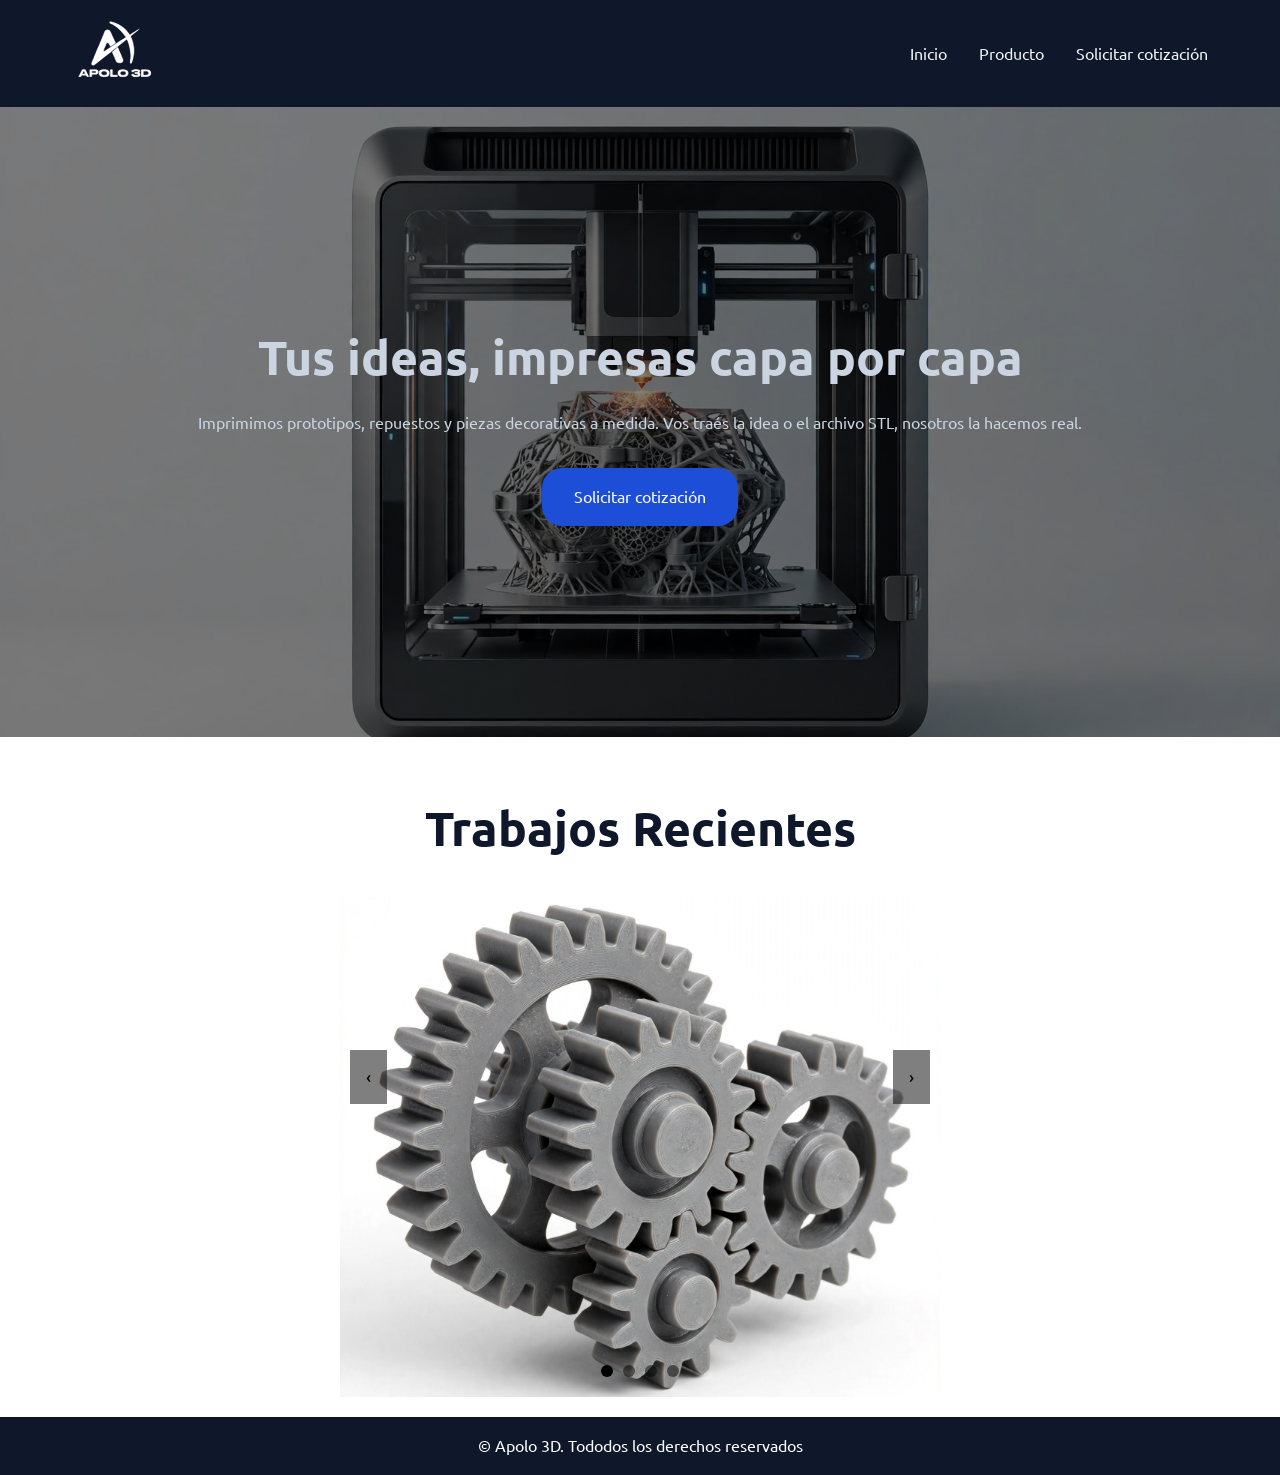
==== Trabajo-Integrador-Web1/INTEGRADOR/index.html @ 00d3813f "Modificaciones en la cabezera y en la pagina inicio" ====
<!DOCTYPE html>
<html lang="en">

<head>
    <meta charset="UTF-8">
    <meta name="viewport" content="width=device-width, initial-scale=1.0">
    <title>Inicio | Apolo 3D</title>
    <link rel="stylesheet" href="css/style.css">
</head>

<body>
    <header>
        <nav>
            <div class="logo" href="index.html"><img src="Imagenes/logo-apolo.png" alt="Apolo 3D, ir al inicio"></div>
            <ul class="nav-links">
                <li><a href="index.html">Inicio</a></li>
                <li><a href="productos.html">Producto</a></li>
                <li><a href="cotizacion.html">Solicitar cotización</a></li>
            </ul>
        </nav>
    </header>
    <main>
        <section id="hero">
            <h1>Tus ideas, impresas capa por capa</h1>
            <p>Imprimimos prototipos, repuestos y piezas decorativas a medida. Vos traés la idea o el archivo STL,
                nosotros la hacemos real.</p>
            <a href="cotizacion.html" class="button">Solicitar cotización</a>
        </section>

        <section>
            <div class="carousel-container">
                <h3>Trabajos Recientes</h3>
                <div class="carousel" id="carousel">
                    <div class="carousel-items">
                            <img src="Imagenes/producto1.jpg" alt="imagen carousel">
                    </div>
                    <div class="carousel-items">
                            <img src="Imagenes/producto2.jpg" alt="imagen carousel">
                    </div>
                    <div class="carousel-items">
                            <img src="Imagenes/producto3.jpg" alt="imagen carousel">
                    </div>
                    <div class="carousel-items">
                            <img src="Imagenes/producto4.jpg" alt="imagen carousel">
                    </div>
                </div>
                <button class="carousel-button carousel-button-back" id="backbtn">&#8249;</button>
                <button class="carousel-button carousel-button-next" id="nextbtn">&#8250;</button>
                <div class="content-indicator" id="indicator"></div>
            </div>
            <script src="js/script.js"></script>
        </section>
    </main>
    <footer>
        <p>&copy; Apolo 3D. Tododos los derechos reservados</p>
    </footer>
</body>

</html>
---- Trabajo-Integrador-Web1/INTEGRADOR/css/style.css ----
@import url('https://fonts.googleapis.com/css2?family=Ubuntu:ital,wght@0,300;0,400;0,500;0,700;1,300;1,400;1,500;1,700&display=swap');

:root {
  --fondo: #f1f5f9;
  --tinta: #0f172a;
  --azul: #2563eb;
  --azul-oscuro: #1d4ed8;
  --tarjeta: #e2e8f0;
  --linea: #cbd5e1;
  --texto-suave: #334155;
  --fuente: 'Ubuntu', sans-serif;
}

* {
  margin: 0;
  padding: 0;
  box-sizing: border-box;
  font-family: var(--fuente);
}

body {
  line-height: 1.6;
}
/*Cabezera*/
header {
  box-shadow: 0 2px 5px var(--linea);
  background-color: var(--tinta);
}

nav {
  display: flex;
  justify-content: space-between;
  align-items: center;
  padding: 1rem 2rem;
  max-width: 1200px;
  margin: 0 auto;
  background-color: #0f172a;
}

.logo img{
  height: 68px;
  width: auto;
}

.nav-links {
  display: flex;
  list-style: none;
  gap: 2rem;
}

.nav-links a {
  text-decoration: none;
  color: var(--fondo);
}

#hero {
  padding-top: 2rem;
  min-height: 70vh;
  background: linear-gradient(rgba(0, 0, 0, 0.5), rgba(0, 0, 0, 0.5)), url('portada.jpg');
  background-size: cover;
  background-position: center;
  display: flex;
  flex-direction: column;
  justify-content: center;
  align-items: center;
  text-align: center;
  color: var(--linea);
  padding: 0 1rem;
}
/*Portada*/
#hero h1 {
  font-size: 3rem;
  margin-bottom: 1rem;
}
.button {
  background-color: #1d4ed8;
  color: white;
  border: none;
  padding: 1rem 2rem;
  border-radius: 20px;
  cursor: pointer;
  margin-top: 2rem;
  text-decoration: none;
}
.button:hover {
  background-color: #1d74d8;
}

/*carousel*/
.carousel-container{
  position: relative;
  max-width: 600px;
  margin: 20px  auto;
  overflow: hidden;
}
.carousel-container h3{
  text-align: center;
  font-size: 3rem;
  color: var(--tinta);
  padding: 2rem;
}
.carousel{
  display: flex;
  transition: transform .5s ease-in-out;
}
.carousel-items{
  min-width: 100%;
  position: relative;
}
.carousel-items img{
  width: 100%;
  height: 500px;
  object-fit: cover;
  display: block;
}
.carousel-button{
  position: absolute;
  top: 50%;
  transform: translateY(-50%);
  background: rgba(0, 0, 0, 0.5);
  color: #000;
  padding: 16px;
  border: none;
  cursor: pointer;
  font-size: 18px;
  transition: background .3s;
  z-index: 10;
}
.carousel-button:hover{
  background: rgba(0, 0, 0, 0.8);
}
.carousel-button-back{
  left: 10px;
}
.carousel-button-next{
  right: 10px;
}
.content-indicator{
  position: absolute;
  bottom: 20px;
  left: 50%;
  transform: translateX(-50%);
  display: flex;
  gap: 10px;
}
.indicator{
  width: 12px;
  height: 12px;
  border-radius: 50%;
  background-color: rgb(0,0,0,0.5);
  cursor: pointer;
  transition: background .3s;

}
.indicator.active,
.indicator:active{
  background-color: rgb(0, 0, 0);
}
/*footer*/
footer{
  background-color: var(--tinta);
  color: white;
  text-align: center;
  padding: 1rem;
}
/*Para celulares*/
@media screen and (max-width: 500px) {
  nav{
    flex-direction: column;
    padding: 1rem;
  }
  .nav-links{
    flex-direction: column;
    text-align: center;
    margin-top: 1rem;
    gap: 1rem;
  }
  
}

/*cotizacion*/
.portada{
  padding-top: 1rem;
  min-height: 20vh;
  background: linear-gradient(rgba(0, 0, 0, 0.5), rgba(0, 0, 0, 0.5)), url("contacto.jpg");
  background-size: cover;
  background-position: center;
  display: flex;
  flex-direction: column;
  justify-content: center;
  align-items: center;
  text-align: center;
  color: var(--linea);
  padding: 0 1rem;
}
.portada h1{
  font-size: 50px;
  padding: 1rem;
}

.contacto {
  display: flex;
  align-items: flex-start;
  gap: 2rem;
}

.formulario-section {
  padding: 10rem 2rem;
  text-align: center;
  background-color: #1d4ed8;
}
.formulario{
  max-width: 600px;
  margin: 2rem auto;
  display: grid;
  gap: 1rem;
}


.campo {
  margin-bottom: 1.25rem;
}

.campo label {
  display: block;
  margin-bottom: 0.35rem;
  font-weight: 700;
}

.campo input,
.campo textarea {
  width: 100%;
  padding: 0.65rem 0.8rem;
  border: 2px solid #ddd;
  border-radius: 5px;
  background: #fffdf9;
  color: var(--color-texto);
  font-family: var(--fuente-texto);
  font-size: 1rem;
}

.campo input:focus,
.campo textarea:focus {
  outline: none;
  border-color: var(--color-acento);
}

.campo--invalido input,
.campo--invalido textarea {
  border-color: var(--color-error);
}

.campo__error {
  min-height: 1.2rem;
  margin: 0.3rem 0 0;
  color: var(--color-error);
  font-size: 0.9rem;
  font-weight: 600;
}

.resumen {
  flex: 1;
  padding: 1.5rem;
  background: #eef6ee;
  border: 2px solid var(--color-exito);
  border-radius: var(--radio);
}

.resumen[hidden] {
  display: none;
}

.resumen__titulo {
  margin: 0 0 0.75rem;
  color: var(--color-exito);
}

.resumen__lista {
  margin: 0;
  padding: 0;
  list-style: none;
}

.resumen__item {
  padding: 0.4rem 0;
  border-bottom: 1px solid #c9dfcc;
  overflow-wrap: anywhere;
}

.resumen__item:last-child {
  border-bottom: none;
}
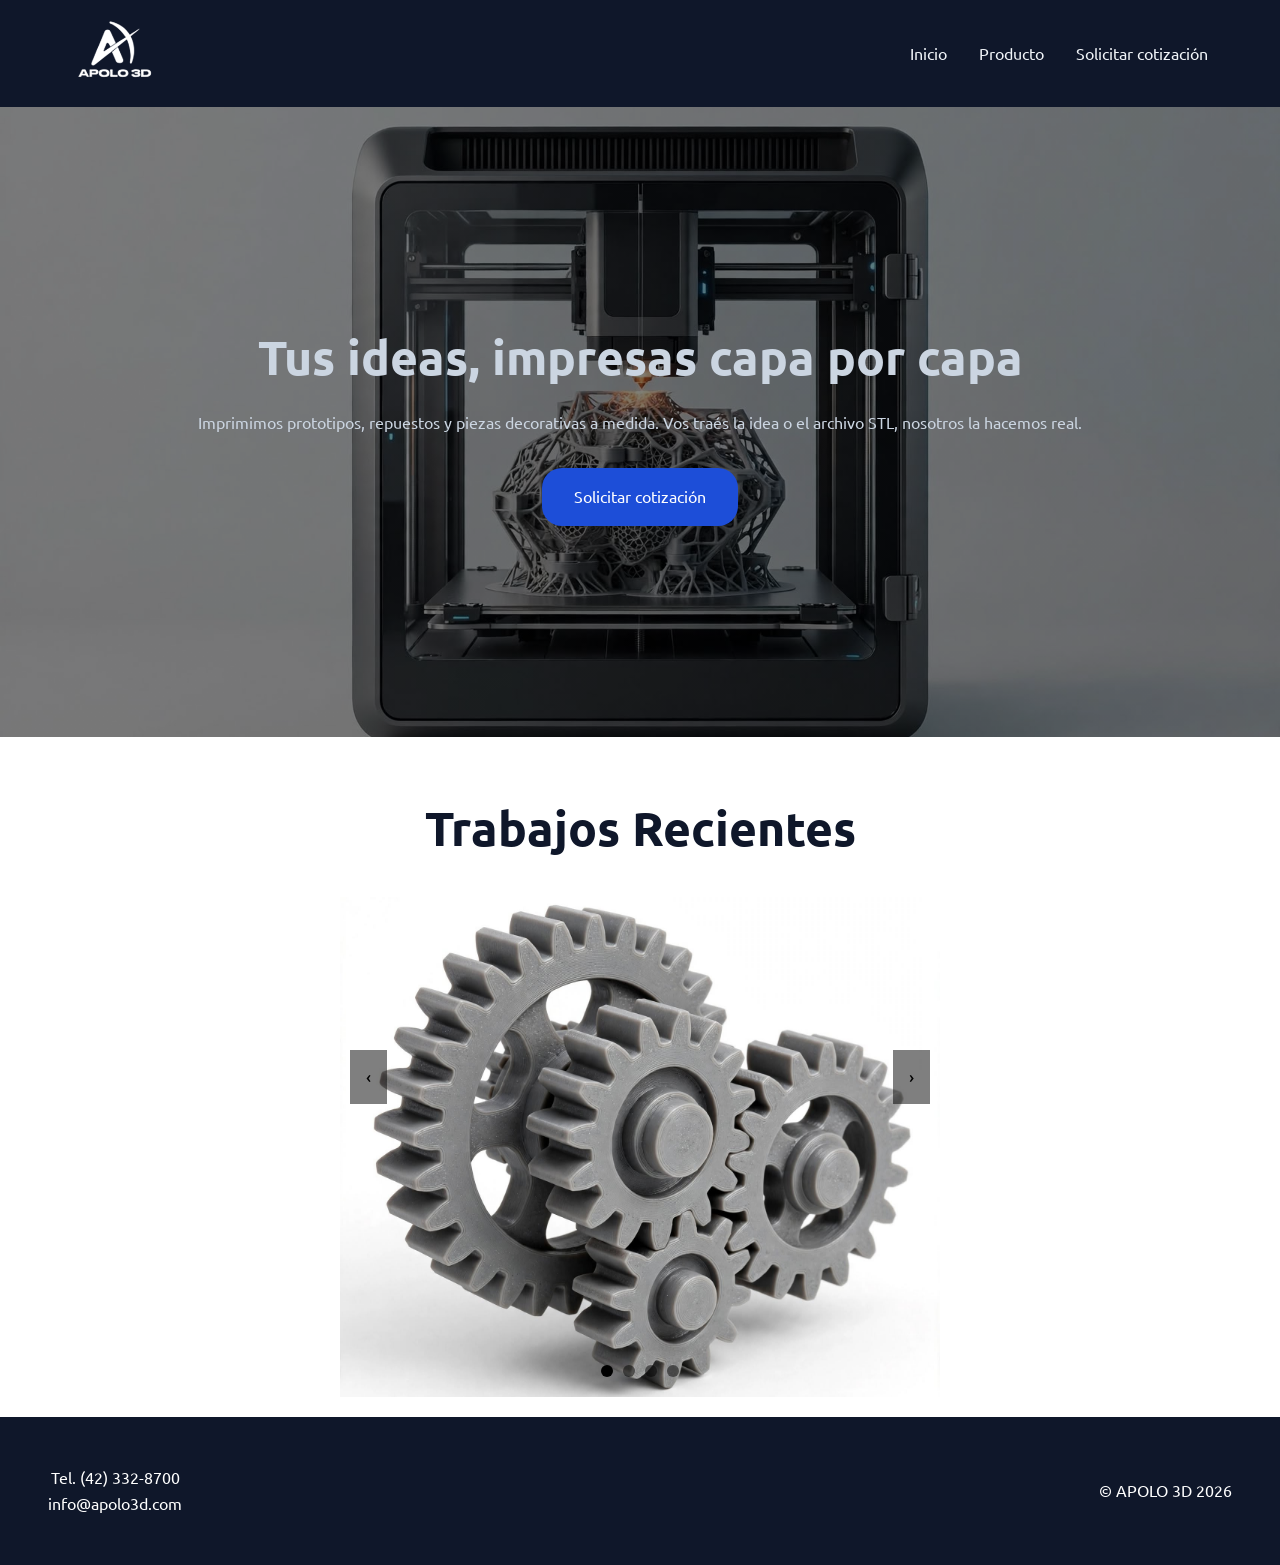
==== commit 7b749606: "Modificion pie de pagina" ====
--- a/Trabajo-Integrador-Web1/INTEGRADOR/index.html
+++ b/Trabajo-Integrador-Web1/INTEGRADOR/index.html
@@ -11,7 +11,8 @@
 <body>
     <header>
         <nav>
-            <div class="logo" href="index.html"><img src="Imagenes/logo-apolo.png" alt="Apolo 3D, ir al inicio"></div>
+            <div class="logo"><a href="index.html"><img src="Imagenes/logo-apolo.png" alt="Apolo 3D, ir al inicio"></a>
+            </div>
             <ul class="nav-links">
                 <li><a href="index.html">Inicio</a></li>
                 <li><a href="productos.html">Producto</a></li>
@@ -32,16 +33,16 @@
                 <h3>Trabajos Recientes</h3>
                 <div class="carousel" id="carousel">
                     <div class="carousel-items">
-                            <img src="Imagenes/producto1.jpg" alt="imagen carousel">
+                        <img src="Imagenes/producto1.jpg" alt="imagen carousel">
                     </div>
                     <div class="carousel-items">
-                            <img src="Imagenes/producto2.jpg" alt="imagen carousel">
+                        <img src="Imagenes/producto2.jpg" alt="imagen carousel">
                     </div>
                     <div class="carousel-items">
-                            <img src="Imagenes/producto3.jpg" alt="imagen carousel">
+                        <img src="Imagenes/producto3.jpg" alt="imagen carousel">
                     </div>
                     <div class="carousel-items">
-                            <img src="Imagenes/producto4.jpg" alt="imagen carousel">
+                        <img src="Imagenes/producto4.jpg" alt="imagen carousel">
                     </div>
                 </div>
                 <button class="carousel-button carousel-button-back" id="backbtn">&#8249;</button>
@@ -51,8 +52,14 @@
             <script src="js/script.js"></script>
         </section>
     </main>
-    <footer>
-        <p>&copy; Apolo 3D. Tododos los derechos reservados</p>
+    <footer class="pie">
+        <div class="pie-interno">
+        <address style="font-style:normal">
+            <p>Tel. (42) 332-8700</p>
+            <p>info@apolo3d.com</p>
+        </address>
+        <p>© APOLO 3D 2026</p>
+        </div>
     </footer>
 </body>
 
--- a/Trabajo-Integrador-Web1/INTEGRADOR/css/style.css
+++ b/Trabajo-Integrador-Web1/INTEGRADOR/css/style.css
@@ -162,6 +162,14 @@
   color: white;
   text-align: center;
   padding: 1rem;
+}
+.pie-interno{
+  display: flex;
+  justify-content: space-between;
+  align-items: center;
+  padding: 2rem 2rem;
+  max-width: 1900px;
+  margin: 0 auto;
 }
 /*Para celulares*/
 @media screen and (max-width: 500px) {
@@ -210,10 +218,14 @@
   background-color: #1d4ed8;
 }
 .formulario{
+  background: #ffffff69;
   max-width: 600px;
   margin: 2rem auto;
   display: grid;
   gap: 1rem;
+  border: 1px solid #ddd;
+  border-radius: 12px;
+  padding: 1.5rem;
 }
 
 
